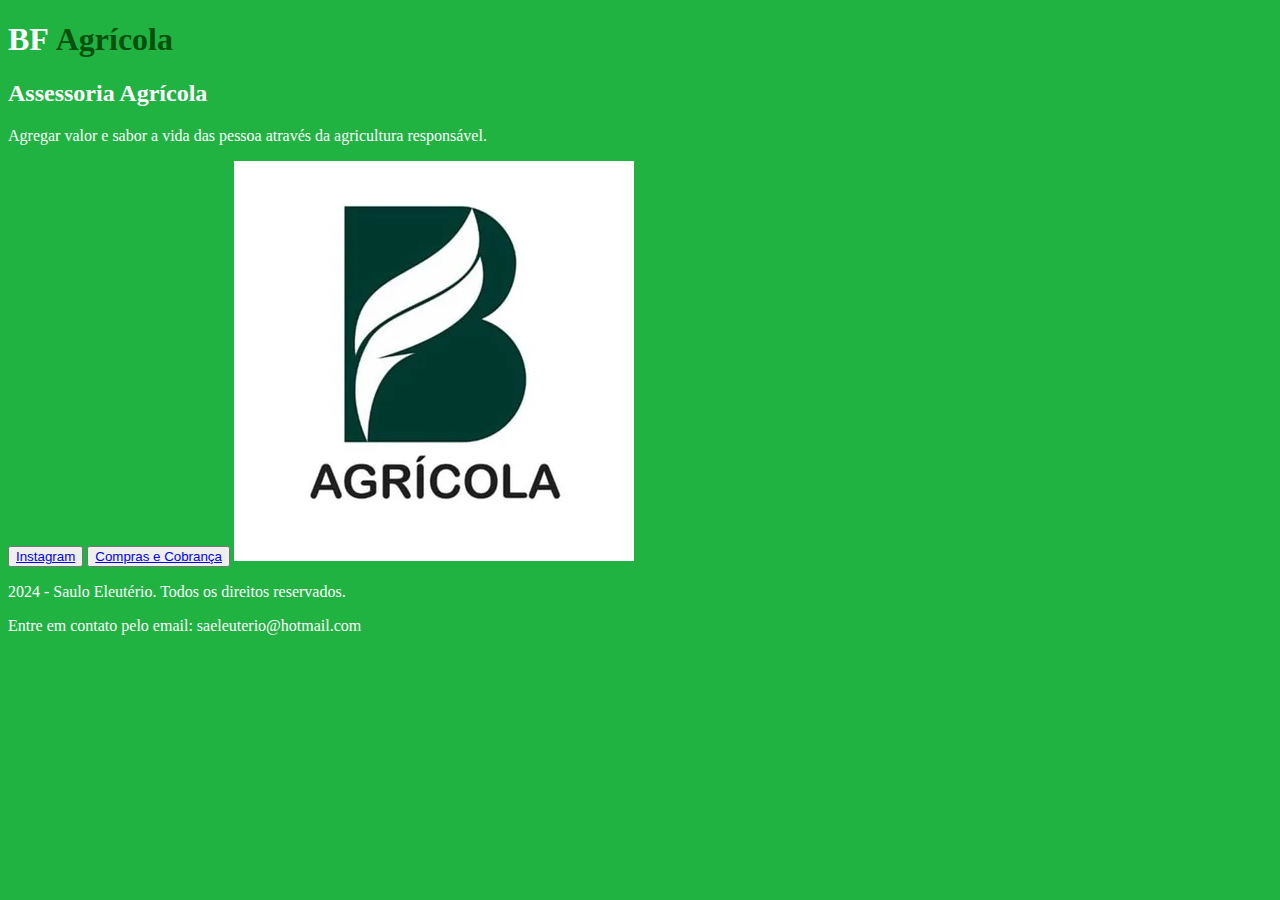
==== index.html @ 24569285 "up" ====
<!DOCTYPE html>
<html lang="pt-br">
<head>
    <meta charset="UTF-8">
    <meta http-equiv="X-UA-Compatible" content="IE=edge">
    <meta name="viewport" content="width=device-width, initial-scale=1.0">
    <title>BF Agrícola</title>
    <link rel="stylesheet" href="styles.css">
</head>
<body>
    <header>
        <h1>BF <strong class="titulo-destaque">Agrícola</strong></h1>
    </header>
    <main>
        <h2>Assessoria Agrícola</h2>
        <p>Agregar valor e sabor a vida das pessoa através da agricultura responsável.</p>
        <button><a href="https://www.instagram.com/bf.agricola/">Instagram</a></button>
        <button><a href="https://wa.me/5518998117202">Compras e Cobrança</a></button>
        <img src="bfagricola.png" alt="Logo Bf Agrícola">
    </main>
    <footer>
        <p>2024 - Saulo Eleutério. Todos os direitos reservados.</p>
        <p>Entre em contato pelo email: saeleuterio@hotmail.com</p>
    </footer>
</body>
</html>
---- styles.css ----
body {
    background-color: #20b342;
    color: white;
}

.titulo-destaque {
    color:rgb(6, 80, 13)
}
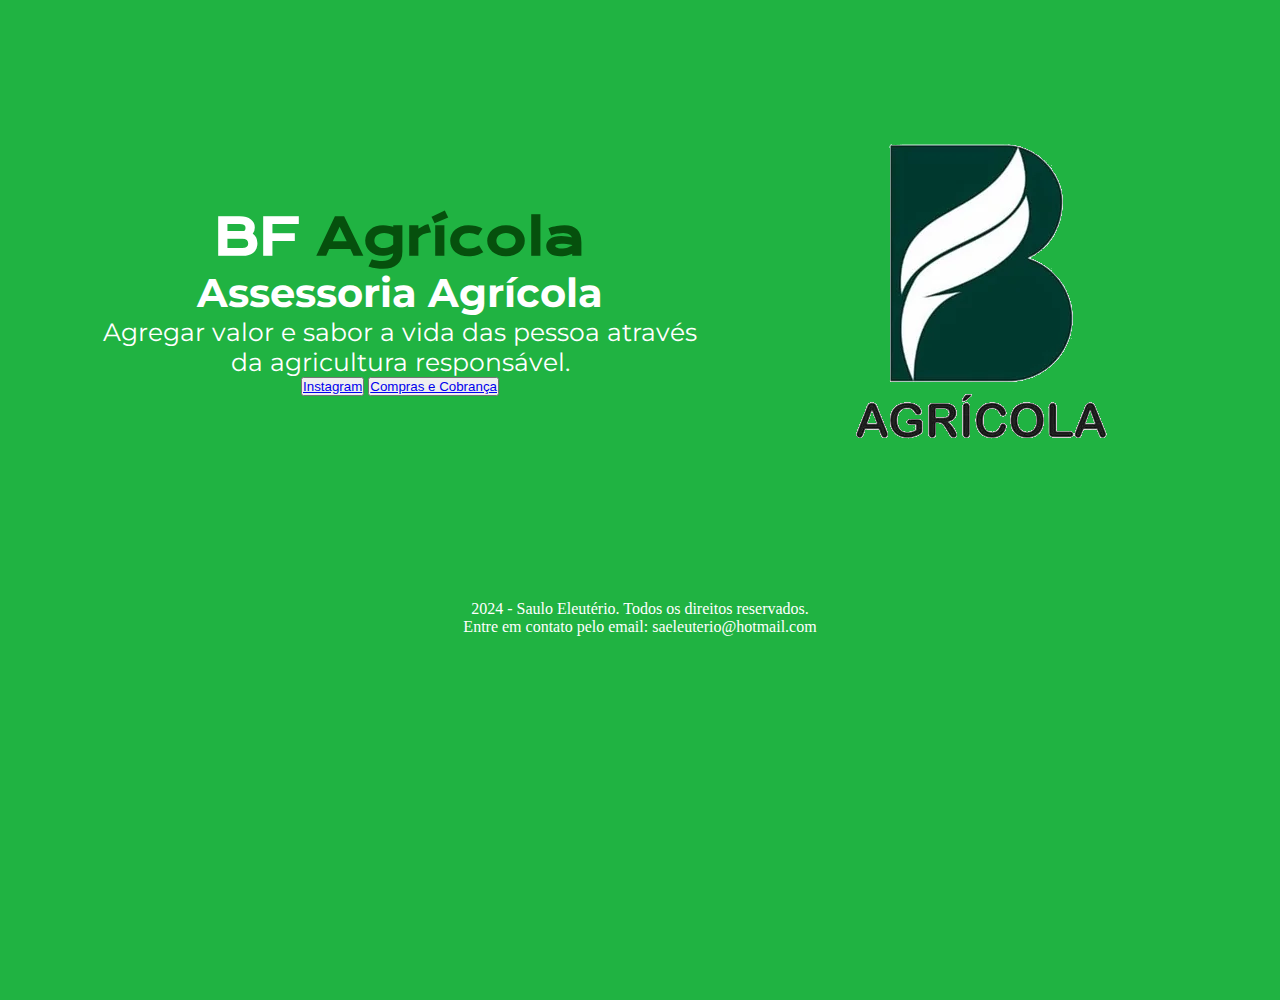
==== commit 04f962f2: "up" ====
--- a/index.html
+++ b/index.html
@@ -9,16 +9,19 @@
 </head>
 <body>
     <header>
-        <h1>BF <strong class="titulo-destaque">Agrícola</strong></h1>
+        
     </header>
-    <main>
-        <h2>Assessoria Agrícola</h2>
-        <p>Agregar valor e sabor a vida das pessoa através da agricultura responsável.</p>
+    <main class="apresentacao">
+    <section class="apresentacao-conteudo">
+        <h1 class="apresentacao-conteudo-titulo">BF <strong class="titulo-destaque">Agrícola</strong></h1>
+        <h2 class="apresentacao-conteudo-subtitulo">Assessoria Agrícola</h2>
+        <p class="apresentacao-conteudo-paragrafo">Agregar valor e sabor a vida das pessoa através da agricultura responsável.</p>
         <button><a href="https://www.instagram.com/bf.agricola/">Instagram</a></button>
         <button><a href="https://wa.me/5518998117202">Compras e Cobrança</a></button>
-        <img src="bfagricola.png" alt="Logo Bf Agrícola">
+    </section>
+        <img src="bfagricola1.png" alt="Logo Bf Agrícola">
     </main>
-    <footer>
+    <footer class="rodape">
         <p>2024 - Saulo Eleutério. Todos os direitos reservados.</p>
         <p>Entre em contato pelo email: saeleuterio@hotmail.com</p>
     </footer>
--- a/styles.css
+++ b/styles.css
@@ -1,8 +1,53 @@
+@import url('https://fonts.googleapis.com/css2?family=Krona+One&display=swap');
+@import url('https://fonts.googleapis.com/css2?family=Montserrat:ital,wght@0,100..900;1,100..900&display=swap');
+
+* {
+    margin: 0;
+    padding: 0;
+}
+
 body {
+    height: 100vh;
+    box-sizing: border-box;
     background-color: #20b342;
     color: white;
+    text-align: center;
 }
 
 .titulo-destaque {
-    color:rgb(6, 80, 13)
+    color:rgb(6, 80, 13);
+}
+
+.apresentacao {
+    margin: 100px;
+    display: flex;
+    align-items: center;
+    justify-content: space-between;
+}
+
+.rodape {
+    text-align: center;
+}
+
+.apresentacao-conteudo {
+    width: 600px;
+    
+}
+
+.apresentacao-conteudo-titulo {
+    font-size: 50px;
+    text-align: center;
+    font-family: 'Krona One', sans-serif;
+}
+
+.apresentacao-conteudo-subtitulo {
+    font-size: 40px;
+    text-align: center;
+    font-family: "Montserrat", sans-serif;
+}
+
+.apresentacao-conteudo-paragrafo {
+    font-size: 25px;
+    text-align: center;
+    font-family: "Montserrat", sans-serif;
 }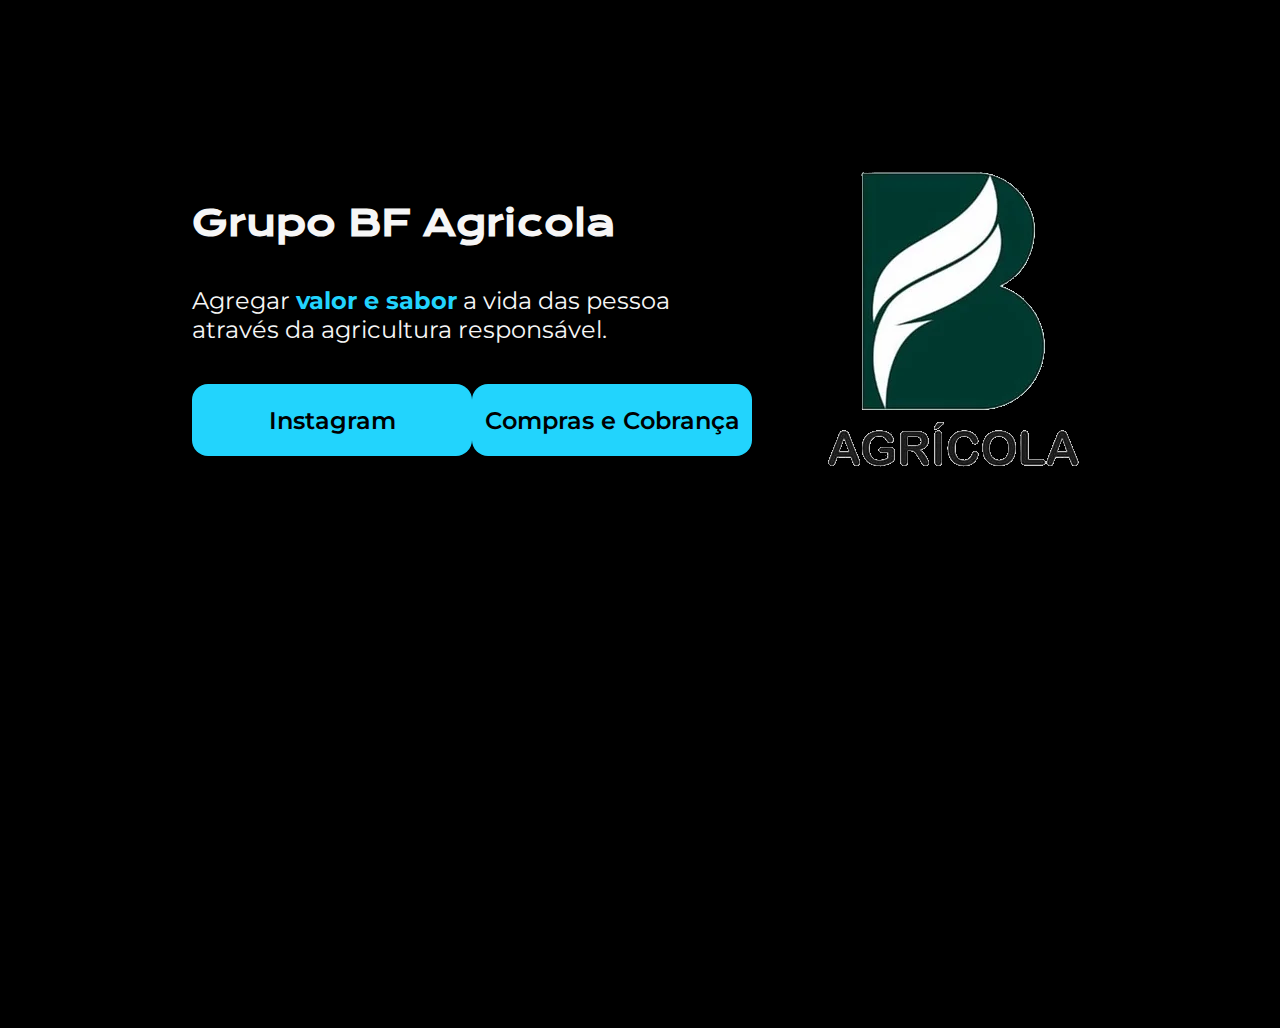
==== commit 386b3013: "up" ====
--- a/index.html
+++ b/index.html
@@ -1,5 +1,6 @@
 <!DOCTYPE html>
 <html lang="pt-br">
+
 <head>
     <meta charset="UTF-8">
     <meta http-equiv="X-UA-Compatible" content="IE=edge">
@@ -7,23 +8,21 @@
     <title>BF Agrícola</title>
     <link rel="stylesheet" href="styles.css">
 </head>
+
 <body>
-    <header>
-        
-    </header>
+    <header></header>
     <main class="apresentacao">
-    <section class="apresentacao-conteudo">
-        <h1 class="apresentacao-conteudo-titulo">BF <strong class="titulo-destaque">Agrícola</strong></h1>
-        <h2 class="apresentacao-conteudo-subtitulo">Assessoria Agrícola</h2>
-        <p class="apresentacao-conteudo-paragrafo">Agregar valor e sabor a vida das pessoa através da agricultura responsável.</p>
-        <button><a href="https://www.instagram.com/bf.agricola/">Instagram</a></button>
-        <button><a href="https://wa.me/5518998117202">Compras e Cobrança</a></button>
-    </section>
-        <img src="bfagricola1.png" alt="Logo Bf Agrícola">
+        <section class="apresentacao__conteudo">
+            <h1 class="apresentacao__conteudo__titulo">Grupo BF Agricola</h1>
+            <p class="apresentacao__conteudo__texto">Agregar <strong class="titulo-destaque">valor e sabor</strong> a vida das pessoa através da agricultura responsável.</p>
+            <div class="apresentacao__links">
+                <a class="apresentacao__links__link" href="https://www.instagram.com/bf.agricola">Instagram</a>
+                <a class="apresentacao__links__link" href="https://api.whatsapp.com/send/?phone=5518998117202&text&type=phone_number&app_absent=0">Compras e Cobrança</a>
+            </div>
+        </section>
+        <img src="bfagricola.png" alt="Logo BF Agricola">
     </main>
-    <footer class="rodape">
-        <p>2024 - Saulo Eleutério. Todos os direitos reservados.</p>
-        <p>Entre em contato pelo email: saeleuterio@hotmail.com</p>
-    </footer>
+    <footer></footer>
 </body>
+
 </html>--- a/styles.css
+++ b/styles.css
@@ -1,53 +1,58 @@
-@import url('https://fonts.googleapis.com/css2?family=Krona+One&display=swap');
-@import url('https://fonts.googleapis.com/css2?family=Montserrat:ital,wght@0,100..900;1,100..900&display=swap');
+@import url('https://fonts.googleapis.com/css2?family=Krona+One&family=Montserrat:wght@400;600&display=swap');
 
-* {
+*{
     margin: 0;
     padding: 0;
 }
 
-body {
+body{
     height: 100vh;
     box-sizing: border-box;
-    background-color: #20b342;
-    color: white;
-    text-align: center;
+    background-color: #000000;
+    color: #F6F6F6;
 }
 
-.titulo-destaque {
-    color:rgb(6, 80, 13);
+.titulo-destaque{
+    color: #22D4FD;
 }
 
-.apresentacao {
-    margin: 100px;
+.apresentacao{
+    margin: 10% 15%;
     display: flex;
     align-items: center;
     justify-content: space-between;
 }
-
-.rodape {
-    text-align: center;
+.apresentacao__conteudo{
+    width: 615px;
+    display: flex;
+    flex-direction: column;
+    gap: 40px;
 }
 
-.apresentacao-conteudo {
-    width: 600px;
-    
-}
-
-.apresentacao-conteudo-titulo {
-    font-size: 50px;
-    text-align: center;
+.apresentacao__conteudo__titulo{
+    font-size: 36px;
     font-family: 'Krona One', sans-serif;
 }
 
-.apresentacao-conteudo-subtitulo {
-    font-size: 40px;
-    text-align: center;
-    font-family: "Montserrat", sans-serif;
+.apresentacao__conteudo__texto{
+    font-size: 24px;
+    font-family: 'Montserrat', sans-serif;
 }
 
-.apresentacao-conteudo-paragrafo {
-    font-size: 25px;
+.apresentacao__links{
+    display: flex;
+    justify-content: space-between;
+}
+
+.apresentacao__links__link{
+    background-color: #22D4FD;
+    width: 280px;
     text-align: center;
-    font-family: "Montserrat", sans-serif;
+    border-radius: 16px;
+    font-size: 24px;
+    font-weight: 600;
+    padding: 21.5px 0;
+    text-decoration: none;
+    color: #000000;
+    font-family: 'Montserrat', sans-serif;
 }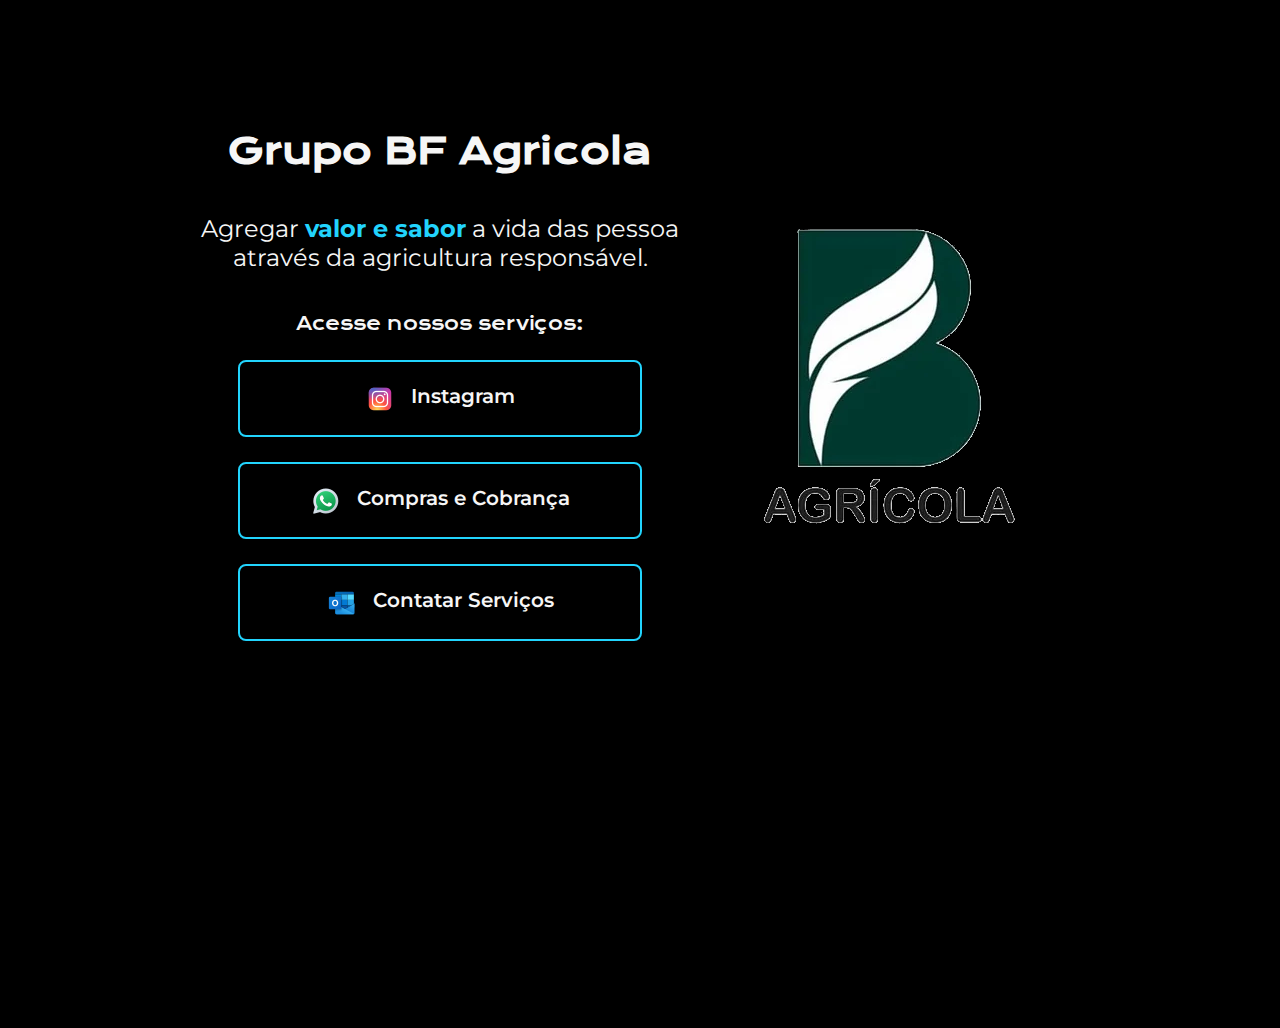
==== commit ca8450ec: "up" ====
--- a/index.html
+++ b/index.html
@@ -16,11 +16,22 @@
             <h1 class="apresentacao__conteudo__titulo">Grupo BF Agricola</h1>
             <p class="apresentacao__conteudo__texto">Agregar <strong class="titulo-destaque">valor e sabor</strong> a vida das pessoa através da agricultura responsável.</p>
             <div class="apresentacao__links">
-                <a class="apresentacao__links__link" href="https://www.instagram.com/bf.agricola">Instagram</a>
-                <a class="apresentacao__links__link" href="https://api.whatsapp.com/send/?phone=5518998117202&text&type=phone_number&app_absent=0">Compras e Cobrança</a>
+                <h2 class="apresentacao__links__subtitulo">Acesse nossos serviços:</h2>
+                <a class="apresentacao__links__link" href="https://www.instagram.com/bf.agricola" target="_blank">
+                    <img src="./assets/icons8-instagram-30.png">
+                    Instagram
+                </a>
+                <a class="apresentacao__links__link" href="https://api.whatsapp.com/send/?phone=5518998117202&text&type=phone_number&app_absent=0" target="_blank">
+                    <img src="./assets/icons8-whatsapp-30.png">
+                    Compras e Cobrança
+                </a>
+                <a class="apresentacao__links__link" href="mailto:grupo.bfagricola@outlook.com" target="_blank">
+                    <img src="./assets/icons8-outlook-30.png">
+                    Contatar Serviços
+                </a>
             </div>
         </section>
-        <img src="bfagricola.png" alt="Logo BF Agricola">
+        <img src="./assets/bfagricola.png" alt="Logo BF Agricola">
     </main>
     <footer></footer>
 </body>
--- a/styles.css
+++ b/styles.css
@@ -32,27 +32,41 @@
 .apresentacao__conteudo__titulo{
     font-size: 36px;
     font-family: 'Krona One', sans-serif;
+    text-align: center;
 }
 
 .apresentacao__conteudo__texto{
     font-size: 24px;
     font-family: 'Montserrat', sans-serif;
+    text-align: center;
 }
 
 .apresentacao__links{
     display: flex;
+    flex-direction: column;
     justify-content: space-between;
+    align-items: center;
+    gap: 25px;
+}
+
+.apresentacao__links__subtitulo {
+    font-family: 'Krona One' , 'sans-serif';
+    font-weight: 400;
+    font-size: 18px;
 }
 
 .apresentacao__links__link{
-    background-color: #22D4FD;
-    width: 280px;
+    display: flex;
+    justify-content: center;
+    gap: 16px;
+    border: 2px solid #22D4FD;
+    width: 400px;
     text-align: center;
-    border-radius: 16px;
-    font-size: 24px;
+    border-radius: 8px;
+    font-size: 20px;
     font-weight: 600;
     padding: 21.5px 0;
     text-decoration: none;
-    color: #000000;
+    color: #f6f6f6;
     font-family: 'Montserrat', sans-serif;
 }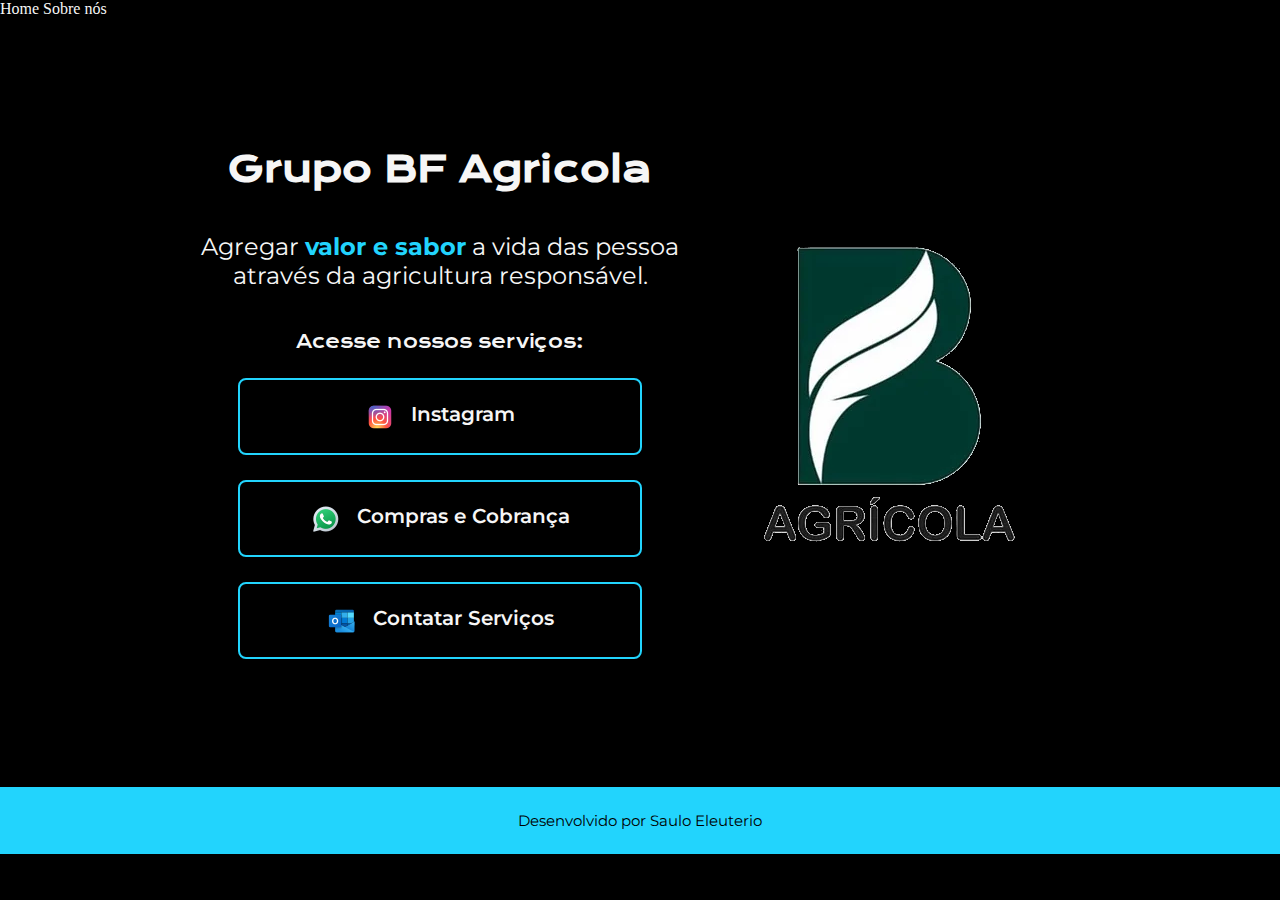
==== commit 56662502: "up" ====
--- a/index.html
+++ b/index.html
@@ -10,7 +10,12 @@
 </head>
 
 <body>
-    <header></header>
+    <header class="cabecalho">
+        <nav class="cabecalho__menu">
+            <a class="cabecalho__menu__link">Home</a>
+            <a class="cabecalho__menu__link">Sobre nós</a>
+        </nav>        
+    </header>
     <main class="apresentacao">
         <section class="apresentacao__conteudo">
             <h1 class="apresentacao__conteudo__titulo">Grupo BF Agricola</h1>
@@ -33,7 +38,9 @@
         </section>
         <img src="./assets/bfagricola.png" alt="Logo BF Agricola">
     </main>
-    <footer></footer>
+    <footer class="rodape">
+        <p>Desenvolvido por Saulo Eleuterio</p>
+    </footer>
 </body>
 
 </html>--- a/styles.css
+++ b/styles.css
@@ -6,7 +6,6 @@
 }
 
 body{
-    height: 100vh;
     box-sizing: border-box;
     background-color: #000000;
     color: #F6F6F6;
@@ -17,7 +16,7 @@
 }
 
 .apresentacao{
-    margin: 10% 15%;
+    padding: 10% 15%;
     display: flex;
     align-items: center;
     justify-content: space-between;
@@ -69,4 +68,18 @@
     text-decoration: none;
     color: #f6f6f6;
     font-family: 'Montserrat', sans-serif;
-}+}
+
+.apresentacao__links__link:hover {
+    background-color: #272727;
+}
+
+.rodape {
+    padding: 24px;
+    color: #000000;
+    background-color: #22D4FD;
+    text-align: center;
+    font-family: 'Montserrat', sans-serif;
+    font-size: 15px;
+    font-weight: 400;
+}
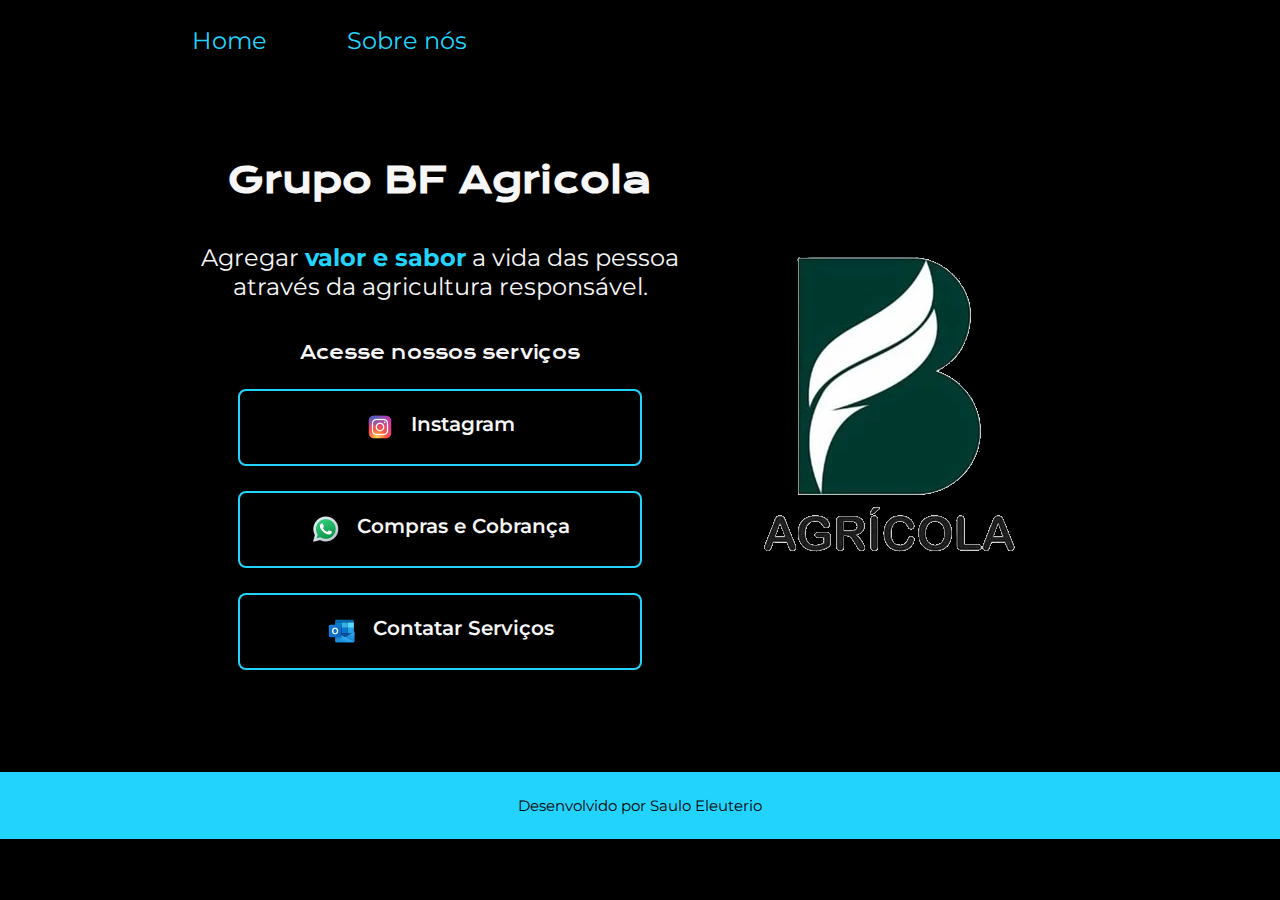
==== commit 0adba95b: "up" ====
--- a/index.html
+++ b/index.html
@@ -6,14 +6,14 @@
     <meta http-equiv="X-UA-Compatible" content="IE=edge">
     <meta name="viewport" content="width=device-width, initial-scale=1.0">
     <title>BF Agrícola</title>
-    <link rel="stylesheet" href="styles.css">
+    <link rel="stylesheet" href="./styles/styles.css">
 </head>
 
 <body>
     <header class="cabecalho">
         <nav class="cabecalho__menu">
-            <a class="cabecalho__menu__link">Home</a>
-            <a class="cabecalho__menu__link">Sobre nós</a>
+            <a class="cabecalho__menu__link" href="./index.html">Home</a>
+            <a class="cabecalho__menu__link" href="./about.html">Sobre nós</a>
         </nav>        
     </header>
     <main class="apresentacao">
@@ -21,7 +21,7 @@
             <h1 class="apresentacao__conteudo__titulo">Grupo BF Agricola</h1>
             <p class="apresentacao__conteudo__texto">Agregar <strong class="titulo-destaque">valor e sabor</strong> a vida das pessoa através da agricultura responsável.</p>
             <div class="apresentacao__links">
-                <h2 class="apresentacao__links__subtitulo">Acesse nossos serviços:</h2>
+                <h2 class="apresentacao__links__subtitulo">Acesse nossos serviços</h2>
                 <a class="apresentacao__links__link" href="https://www.instagram.com/bf.agricola" target="_blank">
                     <img src="./assets/icons8-instagram-30.png">
                     Instagram
--- a/styles/styles.css
+++ b/styles/styles.css
@@ -0,0 +1,112 @@
+@import url('https://fonts.googleapis.com/css2?family=Krona+One&family=Montserrat:wght@400;600&display=swap');
+
+:root {
+    --cor-primaria: #000000;
+    --cor-secundaria: #f6f6f6;
+    --cor-terciaria: #22D4FD;
+    --cor-hover: #272727;
+
+    --fonte-primaria: 'Krona One', sans-serif;
+    --fonte-secundaria: 'Montserrat', sans-serif;
+}
+
+*{
+    margin: 0;
+    padding: 0;
+}
+
+body{
+    box-sizing: border-box;
+    background-color: var(--cor-primaria);
+    color: var(--cor-secundaria);
+}
+
+.cabecalho {
+    padding: 2% 0% 0% 15%;
+}
+
+.cabecalho__menu {
+    display: flex;
+    gap: 80px;
+}
+
+.cabecalho__menu__link {
+    font-family: var(--fonte-secundaria);
+    font-size: 24px;
+    font-weight: 400;
+    color: var(--cor-terciaria);
+    text-decoration: none;
+}
+
+.apresentacao{
+    padding: 8% 15%;
+    display: flex;
+    align-items: center;
+    justify-content: space-between;
+}
+.apresentacao__conteudo{
+    width: 615px;
+    display: flex;
+    flex-direction: column;
+    gap: 40px;
+}
+
+.apresentacao__conteudo__titulo{
+    font-size: 36px;
+    font-family: var(--fonte-primaria);
+    text-align: center;
+}
+
+.titulo-destaque{
+    color: var(--cor-terciaria)
+}
+
+.apresentacao__conteudo__texto{
+    font-size: 24px;
+    font-family: var(--fonte-secundaria);
+    text-align: center;
+}
+
+.apresentacao__links{
+    display: flex;
+    flex-direction: column;
+    justify-content: space-between;
+    align-items: center;
+    gap: 25px;
+}
+
+.apresentacao__links__subtitulo {
+    font-family: var(--fonte-primaria);
+    font-weight: 400;
+    font-size: 18px;
+}
+
+.apresentacao__links__link{
+    display: flex;
+    justify-content: center;
+    gap: 16px;
+    border: 2px solid var(--cor-terciaria);
+    width: 400px;
+    text-align: center;
+    border-radius: 8px;
+    font-size: 20px;
+    font-weight: 600;
+    padding: 21.5px 0;
+    text-decoration: none;
+    color: var(--cor-secundaria);
+    font-family: var(--fonte-secundaria);
+}
+
+.apresentacao__links__link:hover {
+    background-color: var(--cor-hover)
+}
+
+.rodape {
+    padding: 24px;
+    color: var(--cor-primaria);
+    background-color: var(--cor-terciaria);
+    text-align: center;
+    font-family: var(--fonte-secundaria);
+    font-size: 15px;
+    font-weight: 400;
+}
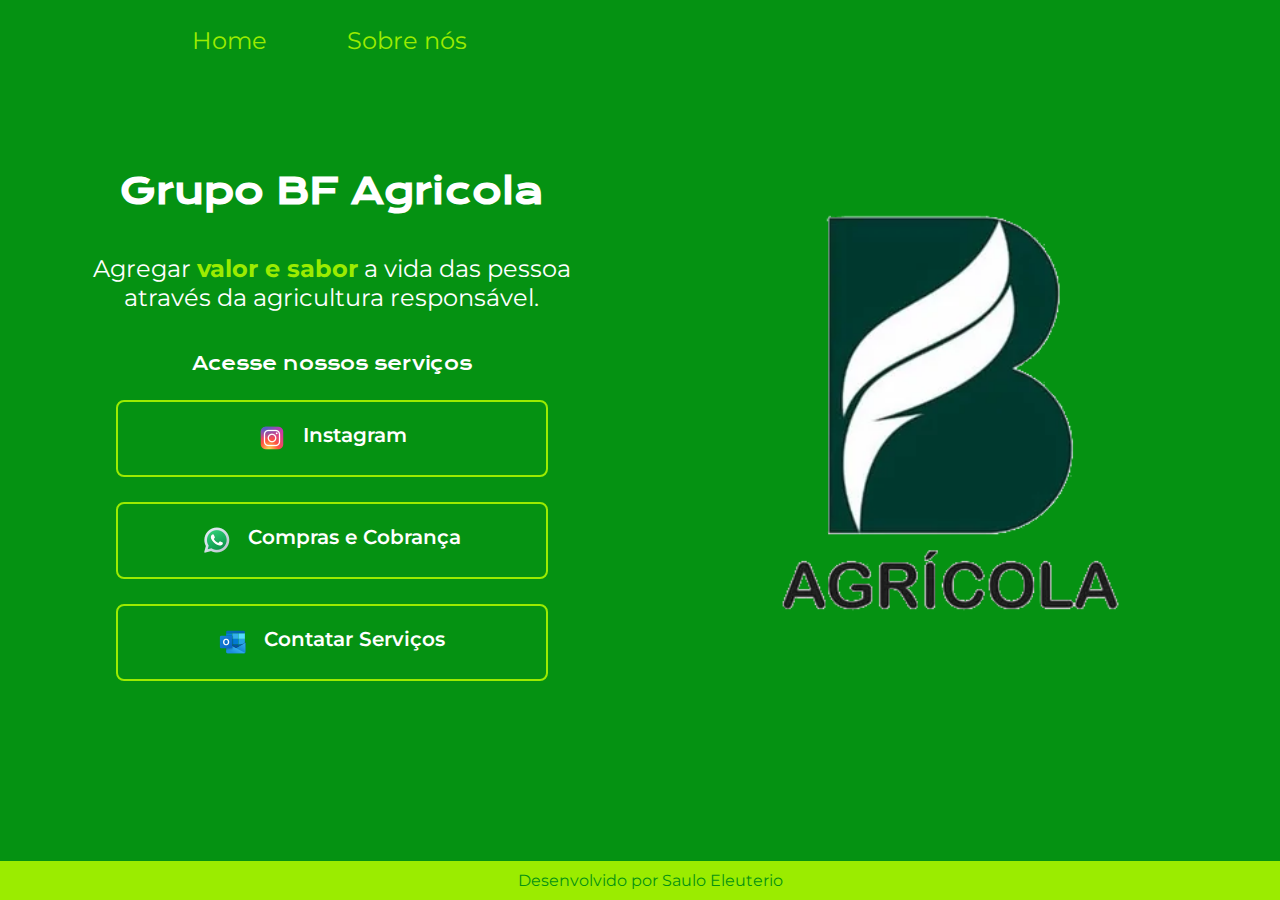
==== commit 2c1166de: "up" ====
--- a/index.html
+++ b/index.html
@@ -22,21 +22,21 @@
             <p class="apresentacao__conteudo__texto">Agregar <strong class="titulo-destaque">valor e sabor</strong> a vida das pessoa através da agricultura responsável.</p>
             <div class="apresentacao__links">
                 <h2 class="apresentacao__links__subtitulo">Acesse nossos serviços</h2>
-                <a class="apresentacao__links__link" href="https://www.instagram.com/bf.agricola" target="_blank">
+                <a class="apresentacao__links__navegacao" href="https://www.instagram.com/bf.agricola" target="_blank">
                     <img src="./assets/icons8-instagram-30.png">
                     Instagram
                 </a>
-                <a class="apresentacao__links__link" href="https://api.whatsapp.com/send/?phone=5518998117202&text&type=phone_number&app_absent=0" target="_blank">
+                <a class="apresentacao__links__navegacao" href="https://api.whatsapp.com/send/?phone=5518998117202&text&type=phone_number&app_absent=0" target="_blank">
                     <img src="./assets/icons8-whatsapp-30.png">
                     Compras e Cobrança
                 </a>
-                <a class="apresentacao__links__link" href="mailto:grupo.bfagricola@outlook.com" target="_blank">
+                <a class="apresentacao__links__navegacao" href="mailto:grupo.bfagricola@outlook.com" target="_blank">
                     <img src="./assets/icons8-outlook-30.png">
                     Contatar Serviços
                 </a>
             </div>
         </section>
-        <img src="./assets/bfagricola.png" alt="Logo BF Agricola">
+        <img  class="apresentacao__imagem" src="./assets/bfagricola.png" alt="Logo BF Agricola">
     </main>
     <footer class="rodape">
         <p>Desenvolvido por Saulo Eleuterio</p>
--- a/styles/styles.css
+++ b/styles/styles.css
@@ -1,10 +1,10 @@
 @import url('https://fonts.googleapis.com/css2?family=Krona+One&family=Montserrat:wght@400;600&display=swap');
 
 :root {
-    --cor-primaria: #000000;
-    --cor-secundaria: #f6f6f6;
-    --cor-terciaria: #22D4FD;
-    --cor-hover: #272727;
+    --cor-primaria: #059212;
+    --cor-secundaria: #ffffff;
+    --cor-terciaria: #9BEC00;
+    --cor-hover: #06D001;
 
     --fonte-primaria: 'Krona One', sans-serif;
     --fonte-secundaria: 'Montserrat', sans-serif;
@@ -32,27 +32,28 @@
 
 .cabecalho__menu__link {
     font-family: var(--fonte-secundaria);
-    font-size: 24px;
+    font-size: 1.5rem;
     font-weight: 400;
     color: var(--cor-terciaria);
     text-decoration: none;
 }
 
-.apresentacao{
-    padding: 8% 15%;
+.apresentacao {
+    padding: 8% 5%;
     display: flex;
     align-items: center;
     justify-content: space-between;
+    gap: 82px;
 }
-.apresentacao__conteudo{
-    width: 615px;
+.apresentacao__conteudo {
+    width: 50%;
     display: flex;
     flex-direction: column;
     gap: 40px;
 }
 
-.apresentacao__conteudo__titulo{
-    font-size: 36px;
+.apresentacao__conteudo__titulo {
+    font-size: 2.25rem;
     font-family: var(--fonte-primaria);
     text-align: center;
 }
@@ -61,13 +62,13 @@
     color: var(--cor-terciaria)
 }
 
-.apresentacao__conteudo__texto{
-    font-size: 24px;
+.apresentacao__conteudo__texto {
+    font-size: 1.5rem;
     font-family: var(--fonte-secundaria);
     text-align: center;
 }
 
-.apresentacao__links{
+.apresentacao__links {
     display: flex;
     flex-direction: column;
     justify-content: space-between;
@@ -78,18 +79,18 @@
 .apresentacao__links__subtitulo {
     font-family: var(--fonte-primaria);
     font-weight: 400;
-    font-size: 18px;
+    font-size: 1.13rem;
 }
 
-.apresentacao__links__link{
+.apresentacao__links__navegacao {
     display: flex;
     justify-content: center;
     gap: 16px;
     border: 2px solid var(--cor-terciaria);
-    width: 400px;
+    width: 80%;
     text-align: center;
     border-radius: 8px;
-    font-size: 20px;
+    font-size: 1.25rem;
     font-weight: 600;
     padding: 21.5px 0;
     text-decoration: none;
@@ -101,12 +102,39 @@
     background-color: var(--cor-hover)
 }
 
+.apresentacao__imagem {
+    width: 50%;
+}
+
 .rodape {
-    padding: 24px;
+    padding: 10px;
     color: var(--cor-primaria);
     background-color: var(--cor-terciaria);
     text-align: center;
     font-family: var(--fonte-secundaria);
-    font-size: 15px;
+    font-size: 1rem;
     font-weight: 400;
+    position: fixed;
+    bottom: 0;
+    width: 100%;
 }
+
+@media (max-width: 800px) {
+    .cabecalho {
+        padding: 8%;
+    }
+
+    .cabecalho__menu {
+        justify-content: center;
+    }
+
+    .apresentacao {
+        flex-direction: column-reverse;
+        padding: 5%;
+    }
+
+    .apresentacao__conteudo {
+        width: auto;
+    }
+    
+}
